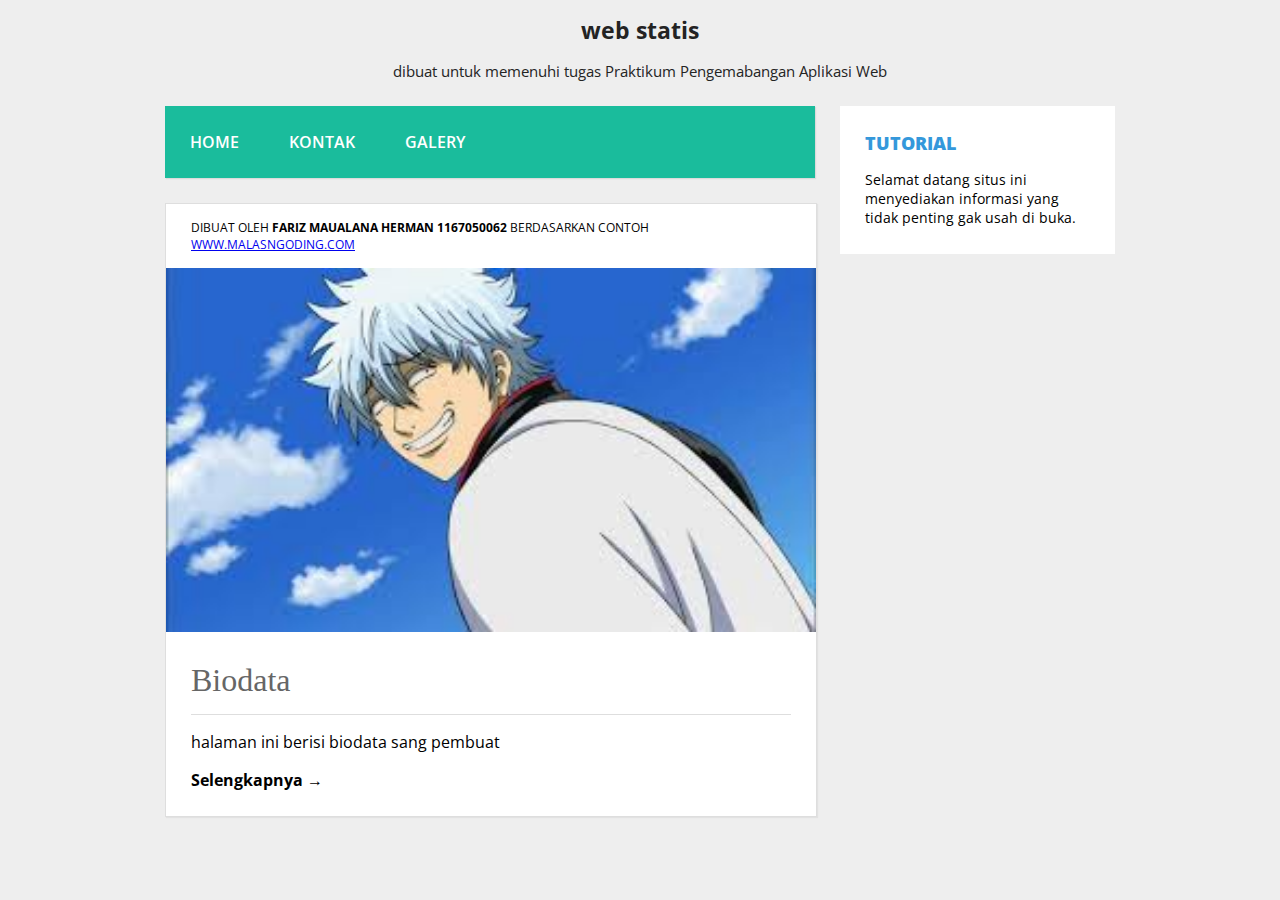
==== index.html @ 0b5f4913 "Commit pertama" ====
<!DOCTYPE html>
<html>
<head>
	<title>buat web statis latihan</title>
	<link rel="stylesheet" type="text/css" href="style.css">
</head>
<body>
	
	<!-- bagian header template -->
	<header>
		<h1 class="judul">web statis</h1>
		<p class="deskripsi">dibuat untuk memenuhi tugas Praktikum Pengemabangan Aplikasi Web</p>
	</header>
	<!-- akhir bagian header template -->
	
	<div class="wrap">
		<!-- bagian menu		 -->
		<nav class="menu">
			<ul>
				<li>
					<a href="#">home</a>
				</li>
				<li>
					<a href="#">kontak</a>
				</li>
				<li>
					<a href="#">galery</a>
				</li>
			</ul>
		</nav>
		<!-- akhir bagian menu -->

		<!-- bagian sidebar website -->
		<aside class="sidebar">
			<div class="widget">
				<h2>Tutorial</h2>
				<p>Selamat datang situs ini menyediakan informasi yang tidak penting gak usah di buka.</p>
			</div>
			
		</aside>
		<!-- akhir bagian sidebar website -->

		<!-- bagian konten Blog -->
		<div class="blog">
			<div class="conteudo">
				<div class="post-info">
					Dibuat Oleh  <b>Fariz Maualana Herman 1167050062 </b> Berdasarkan contoh <a target="_blank" href="https://www.malasngoding.com">www.malasngoding.com</a>
				</div>
				<img src="konyol.jpg"/>
				<h1> Biodata </h1>
				<hr>
				<p>
					halaman ini berisi biodata sang pembuat
				</p>				
				<a href="belajar001.html" class="continue-lendo">Selengkapnya →</a>
			</div>
			
		</div>
		<!-- akhir bagian konten Blog -->
	</div>

</body>
</html>
---- style.css ----
@import url(https://fonts.googleapis.com/css?family=Open+Sans:400,800,700,600,300);

body {
	background: #eee;
	margin:0;
	font-family: 'Open Sans', sans-serif;
}

hr {
	border:0;
	background:#dedede;
	height:1px;
}		

header{
	text-align: center;
	color: #232323;
}

header .judul{
	font-size: 17pt;
}

header .deskripsi{
	font-size: 11pt;
}

.wrap {
	width: 950px;
	margin:25px auto;
}

nav.menu ul {
	overflow:hidden;
	color:#fff;
	list-style: none;
	float:left;
	padding:0;
	width: 650px;
	margin:0 0 0;
	background: #1abc9c;
	-webkit-box-shadow: 1px 1px 1px 0px rgba(204,204,204,0.55);
	-moz-box-shadow: 1px 1px 1px 0px rgba(204,204,204,0.55);
	box-shadow: 1px 1px 1px 0px rgba(204,204,204,0.55);
}



nav.menu ul li {
	margin:0;
	float:left;
}

nav.menu ul a {
	padding:25px;
	display:block;
	font-weight:600;
	font-size: 16px;
	color:#fff;
	text-transform: uppercase;
	transition: all 0.5s ease;
	text-decoration: none;
}

nav.menu ul a:hover {
	text-decoration: underline;
	background:#16a085;
}

.sidebar {
	float:right;
	width:275px;
}

.sidebar .widget {
	padding:25px;
	margin:0 0 25px;
	background:#fff;
	border-bottom: 2px solid #fff;
	transition: all 0.5s ease;
}

.sidebar .widget:hover {
	border-bottom: 2px solid #3498db;
}

.sidebar .widget h2 {
	padding:0;
	margin:0 0 15px;
	color:#3498db;
	font-size: 18px;
	font-weight:800;
	text-transform: uppercase;
}

.sidebar .widget p {
	font-size: 14px;
}

.sidebar .widget p:last-child {
	margin:0;
}

.blog {
	float:left;
}

.conteudo {
	width:600px;
	padding:25px;
	margin:25px auto;
	background: #fff;
	border:1px solid #dedede;
	-webkit-box-shadow: 1px 1px 1px 0px rgba(204,204,204,0.35);
	-moz-box-shadow: 1px 1px 1px 0px rgba(204,204,204,0.35);
	box-shadow: 1px 1px 1px 0px rgba(204,204,204,0.35);
}

.conteudo img {
	
	min-width: 650px;
	margin:0 0 25px -25px;
	
	max-width: 650px;
}

.conteudo h1 {
	padding:0;
	margin:0 0 15px;
	font-weight: normal;
	color: #666;
	font-family: Georgia;
}

.conteudo p:last-child {
	margin: 0;
}

.conteudo .continue-lendo {
	color:#000;
	transition: all 0.5s ease;
	text-decoration: none;
	font-weight: 700; 
}

.conteudo .continue-lendo:hover {
	margin-left:10px;
}

.post-info {
	float: right;
	font-size: 12px;
	margin: -10px 0 15px;
	text-transform: uppercase;
}

@media screen and (max-width: 960px) {

	.header {
		position:inherit;
	}

	.wrap {
		width: 90%;
		margin:25px auto;
	}
	.sidebar {
		width:100%;
		margin:25px 0 0;
		float:right;
	}

	.sidebar .widget {
		padding:5%;
	}

	nav.menu ul {
		width: 100%;
	}

	nav.menu ul {
		float:inherit;
	}

	nav.menu ul li {
		float:inherit;
		margin:0;
	}

	nav.menu ul a {
		padding:15px;
		font-size: 16px;
		border-top:1px solid #1abf9f;
		border-bottom:1px solid #16a085;
	}

	.blog {
		width:90%;
	}

	.conteudo {
		float:inherit;
		margin:0 auto 25px;
		width:101%;
		border:1px solid #dedede;
		padding:5%;  
		background: #fff;
	}

	.conteudo img {
		max-width: 100%;
		display:block; 
		height: auto;
		margin:0 0 25px -5%;
		min-width: 110%;
	}

	.conteudo .continue-lendo:hover {
		margin-left:0;
	}


}

@media screen and (max-width: 460px) {

	nav.menu ul a {
		padding:15px;
		font-size: 14px;
	}

	.sidebar {
		display:none
	}
	.post-info {
		display:none;
	}

	.conteudo {
		margin:25px auto;
	}

	.conteudo img {
		margin:-5% 0 10px -5%;
	}	
	
}
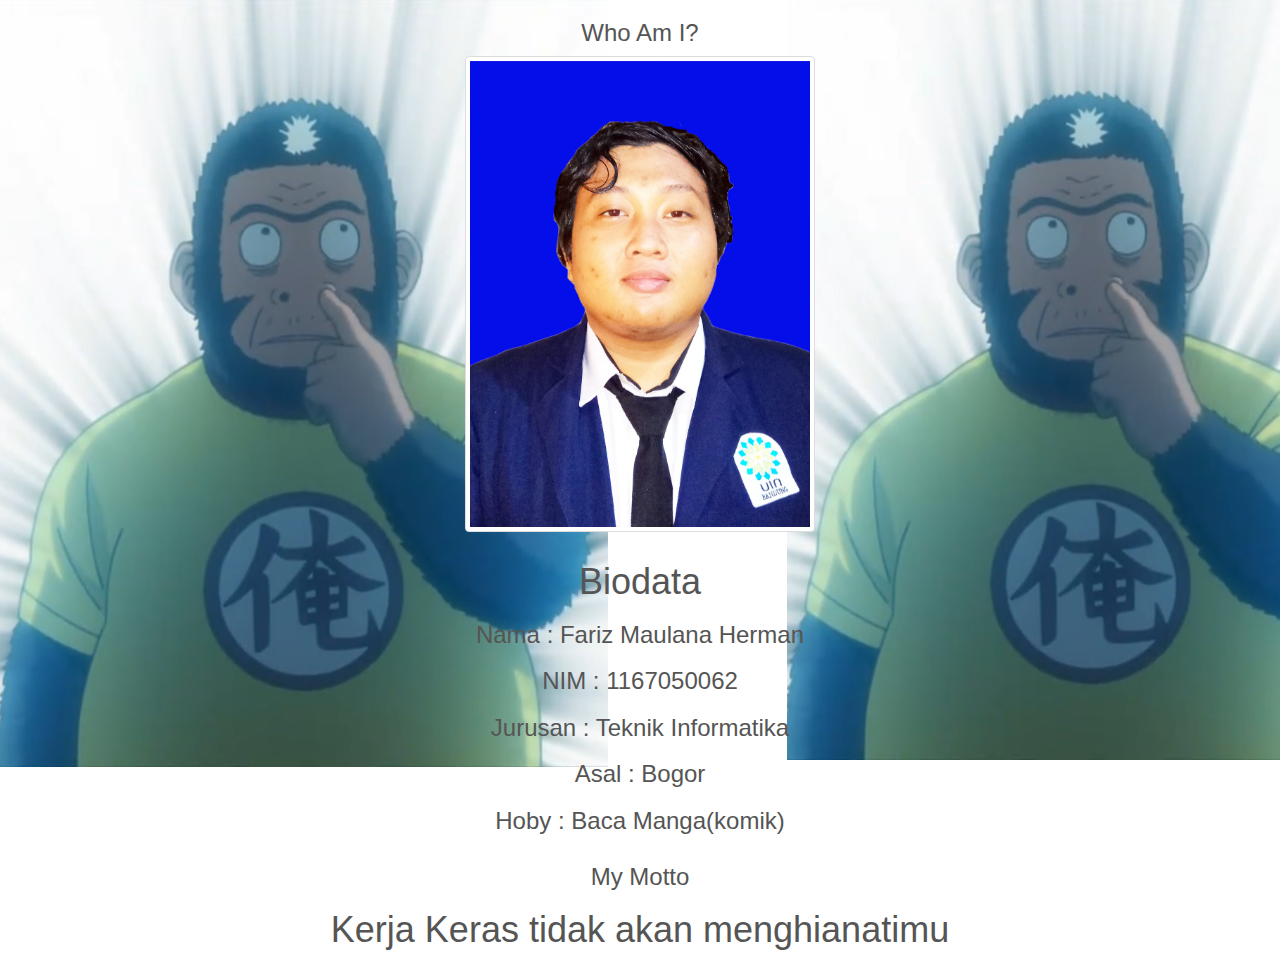
==== commit 3b902d15: "ini yang boostrap" ====
--- a/index.html
+++ b/index.html
@@ -1,63 +1,57 @@
 <!DOCTYPE html>
 <html>
-<head>
+<head lang="en">
+	<meta charset="utf-8">
+ 	<meta name="viewport" content="width=device-width, initial-scale=1">
 	<title>buat web statis latihan</title>
-	<link rel="stylesheet" type="text/css" href="style.css">
+	
+	<link rel="stylesheet" type="text/css" href="css/bootstrap.css">
+	<script type="text/javascript" src="js/jquery.js"></script>
+	<script type="text/javascript" src="js/bootstrap.js"></script>
+	<style>
+  	.bg-1 { 
+    	background-image: url("gorila.png");
+    	background-repeat: no-repeat;
+    	background-attachment: fixed;	
+    	color: #555555;
+  	}
+  	.bg-2 { 
+      	background-color: #474e5d; /* Dark Blue */
+      	color: #ffffff;
+ 	 }
+  	.bg-3 { 
+     	 background-color: #fff; /* White */
+     	 color: #555555;
+ 	 }
+  </style>
+
 </head>
+
 <body>
 	
-	<!-- bagian header template -->
-	<header>
-		<h1 class="judul">web statis</h1>
-		<p class="deskripsi">dibuat untuk memenuhi tugas Praktikum Pengemabangan Aplikasi Web</p>
-	</header>
-	<!-- akhir bagian header template -->
 	
-	<div class="wrap">
-		<!-- bagian menu		 -->
-		<nav class="menu">
-			<ul>
-				<li>
-					<a href="#">home</a>
-				</li>
-				<li>
-					<a href="#">kontak</a>
-				</li>
-				<li>
-					<a href="#">galery</a>
-				</li>
-			</ul>
-		</nav>
-		<!-- akhir bagian menu -->
+	<div class="container-fluid bg-1 text-center">
+  		<h3>Who Am I?</h3>
+  		<p><img src="indexver2.jpg" class="img-thumbnail" alt="Bird" width="350" height="350"> 
+  	</div>
+	
 
-		<!-- bagian sidebar website -->
-		<aside class="sidebar">
-			<div class="widget">
-				<h2>Tutorial</h2>
-				<p>Selamat datang situs ini menyediakan informasi yang tidak penting gak usah di buka.</p>
-			</div>
-			
-		</aside>
-		<!-- akhir bagian sidebar website -->
-
-		<!-- bagian konten Blog -->
-		<div class="blog">
-			<div class="conteudo">
-				<div class="post-info">
-					Dibuat Oleh  <b>Fariz Maualana Herman 1167050062 </b> Berdasarkan contoh <a target="_blank" href="https://www.malasngoding.com">www.malasngoding.com</a>
-				</div>
-				<img src="konyol.jpg"/>
-				<h1> Biodata </h1>
-				<hr>
-				<p>
-					halaman ini berisi biodata sang pembuat
-				</p>				
-				<a href="belajar001.html" class="continue-lendo">Selengkapnya →</a>
-			</div>
-			
-		</div>
-		<!-- akhir bagian konten Blog -->
+	<div class="container-fluid bg-1 text-center">
+  		<h1>Biodata</h1>
+  		<p>
+  			<dt><h3>Nama 	: Fariz Maulana Herman</h3></dt>
+  			<dt><h3>NIM 	: 1167050062</h3></dt>
+  			<dt><h3>Jurusan : Teknik Informatika</h3></dt>
+  			<dt><h3>Asal 	: Bogor</h3></dt>
+  			<dt><h3>Hoby 	: Baca Manga(komik)</h3></dt>
+		</p>
 	</div>
 
+	<div class="container-fluid bg-1 text-center">
+  		<h3>My Motto</h3>
+  		<h1>Kerja Keras tidak akan menghianatimu</h1>
+	</div>
+
+	
 </body>
 </html>